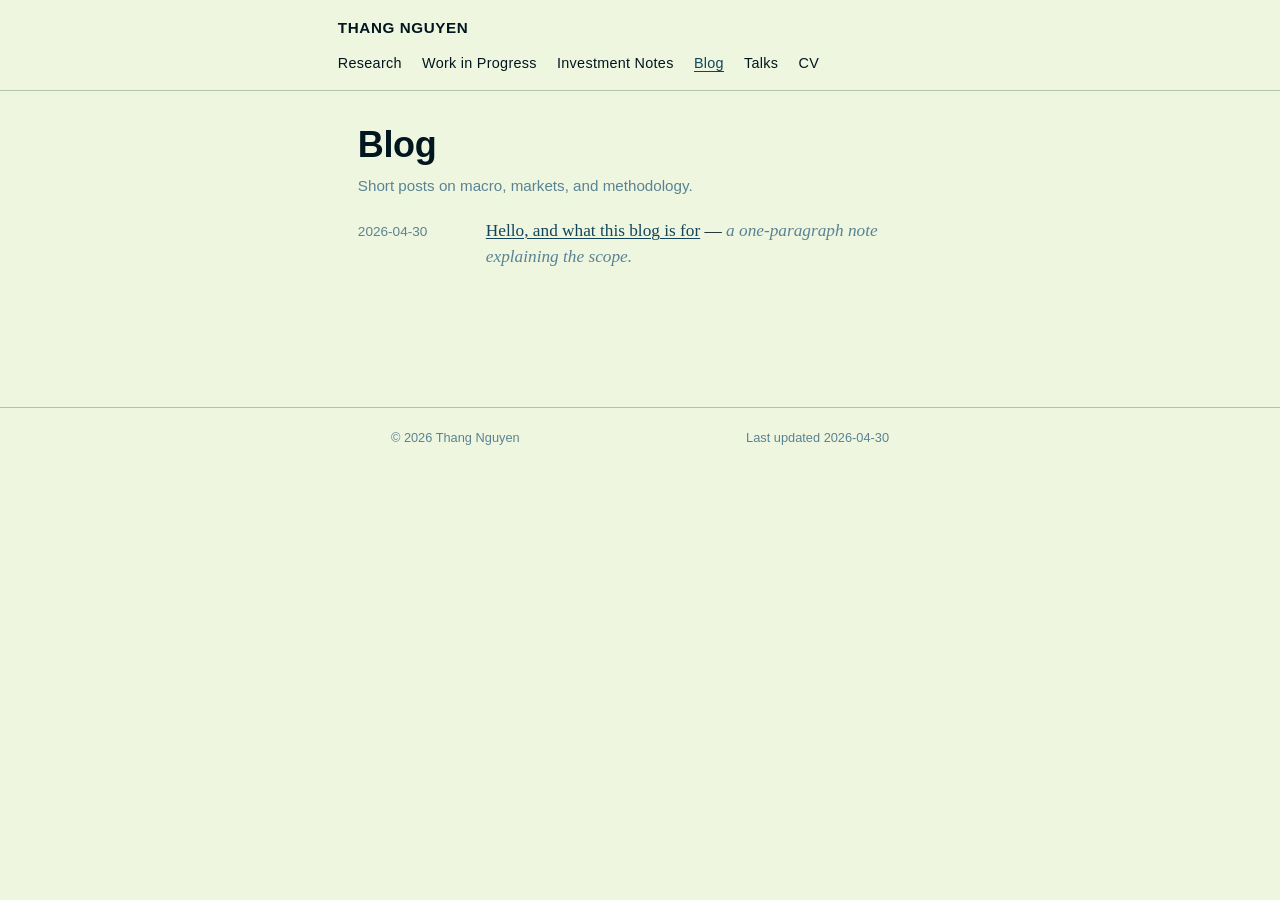
==== blog/index.html @ f7b64da4 "init: personal site" ====
<!doctype html>
<html lang="en">
<head>
  <meta charset="utf-8">
  <meta name="viewport" content="width=device-width, initial-scale=1">
  <title>Blog — Thang Nguyen</title>
  <link rel="stylesheet" href="../assets/css/site.css">
</head>
<body>
<header class="site">
  <div class="inner">
    <a class="wordmark" href="../">Thang Nguyen</a>
    <nav>
      <a href="../research.html">Research</a>
      <a href="../wip.html">Work in Progress</a>
      <a href="../notes.html">Investment Notes</a>
      <a href="./" aria-current="page">Blog</a>
      <a href="../talks.html">Talks</a>
      <a href="../cv.html">CV</a>
    </nav>
  </div>
</header>

<main class="wrap">
  <h1>Blog</h1>
  <p class="affil">Short posts on macro, markets, and methodology.</p>

  <ol class="post-list">
    <li>
      <span class="date">2026-04-30</span>
      <span><a href="2026-04-30-hello.html">Hello, and what this blog is for</a> — <span class="status">a one-paragraph note explaining the scope.</span></span>
    </li>
  </ol>

</main>

<footer class="site">
  <div class="inner">
    <span>&copy; <span class="yr">2026</span> Thang Nguyen</span>
    <span>Last updated 2026-04-30</span>
  </div>
</footer>
<script>document.querySelectorAll('.yr').forEach(e => e.textContent = new Date().getFullYear());</script>
</body>
</html>
---- assets/css/site.css ----
/* ----- Tokens ----- */
:root {
  --ink:     #01161E;
  --primary: #124559;
  --meta:    #598392;
  --rule:    #AEC3B0;
  --bg:      #EFF6E0;
  --paper:   #FBFCF3; /* slightly lifted from --bg for cards if needed */

  --font-serif: "Latin Modern Roman", "LMRoman10-Regular", Charter, "Bitstream Charter", Cambria, Georgia, "Times New Roman", serif;
  --font-sans:  Helvetica, "Helvetica Neue", Arial, sans-serif;

  --measure: 70ch;
  --leading: 1.55;
}

/* ----- Reset ----- */
*, *::before, *::after { box-sizing: border-box; }
html { -webkit-text-size-adjust: 100%; }
body {
  margin: 0;
  background: var(--bg);
  color: var(--ink);
  font-family: var(--font-serif);
  font-size: clamp(16px, 1rem + 0.1vw, 18px);
  line-height: var(--leading);
  text-rendering: optimizeLegibility;
  -webkit-font-smoothing: antialiased;
}

img { max-width: 100%; height: auto; display: block; }

/* ----- Layout ----- */
.wrap {
  max-width: var(--measure);
  margin: 0 auto;
  padding: 2rem 1.25rem 4rem;
}

header.site, footer.site {
  border-color: var(--rule);
}

header.site {
  border-bottom: 1px solid var(--rule);
  padding: 1rem 1.25rem;
}
header.site .inner {
  max-width: var(--measure);
  margin: 0 auto;
  display: flex;
  flex-wrap: wrap;
  gap: 0.75rem 1.5rem;
  align-items: baseline;
  justify-content: space-between;
}
header.site .wordmark {
  font-family: var(--font-sans);
  font-weight: 700;
  font-size: 0.95rem;
  letter-spacing: 0.04em;
  text-transform: uppercase;
  color: var(--ink);
  text-decoration: none;
}
header.site nav {
  font-family: var(--font-sans);
  font-size: 0.9rem;
  letter-spacing: 0.02em;
}
header.site nav a {
  color: var(--ink);
  text-decoration: none;
  margin-right: 1rem;
}
header.site nav a:last-child { margin-right: 0; }
header.site nav a:hover,
header.site nav a[aria-current="page"] {
  color: var(--primary);
  border-bottom: 1px solid var(--primary);
}

footer.site {
  border-top: 1px solid var(--rule);
  font-family: var(--font-sans);
  font-size: 0.8rem;
  color: var(--meta);
  padding: 1.25rem;
  margin-top: 4rem;
}
footer.site .inner {
  max-width: var(--measure);
  margin: 0 auto;
  display: flex;
  justify-content: space-between;
  gap: 1rem;
  flex-wrap: wrap;
}

/* ----- Type ----- */
h1, h2, h3, h4 {
  font-family: var(--font-sans);
  font-weight: 700;
  color: var(--ink);
  line-height: 1.2;
}
h1 { font-size: clamp(1.75rem, 1.4rem + 1.2vw, 2.25rem); margin: 0 0 0.5rem; letter-spacing: -0.01em; }
h2 { font-size: 1.2rem; margin: 2.5rem 0 0.75rem; text-transform: uppercase; letter-spacing: 0.06em; border-bottom: 1px solid var(--rule); padding-bottom: 0.4rem; }
h3 { font-size: 1.05rem; margin: 1.75rem 0 0.5rem; }

p { margin: 0 0 1rem; }

a { color: var(--primary); text-decoration: underline; text-underline-offset: 2px; text-decoration-thickness: 1px; }
a:hover { text-decoration-thickness: 2px; }

hr { border: 0; border-top: 1px solid var(--rule); margin: 2rem 0; }

cite { font-style: italic; }

/* ----- Components ----- */
.affil {
  font-family: var(--font-sans);
  font-size: 0.95rem;
  color: var(--meta);
  margin: 0 0 1.25rem;
}

.bio-row {
  display: grid;
  grid-template-columns: 1fr auto;
  gap: 1.5rem;
  align-items: start;
}
.bio-row .headshot {
  width: 120px;
  height: 120px;
  border-radius: 4px;
  object-fit: cover;
  border: 1px solid var(--rule);
}
@media (max-width: 540px) {
  .bio-row { grid-template-columns: 1fr; }
  .bio-row .headshot { width: 96px; height: 96px; }
}

.contact {
  font-family: var(--font-sans);
  font-size: 0.9rem;
  color: var(--meta);
  list-style: none;
  padding: 0;
  margin: 1rem 0 0;
}
.contact li { margin: 0.15rem 0; }
.contact .label {
  display: inline-block;
  min-width: 6.5rem;
  color: var(--meta);
  text-transform: uppercase;
  font-size: 0.75rem;
  letter-spacing: 0.06em;
}
.contact a { color: var(--primary); }

.paper { margin: 0 0 1.75rem; }
.paper .title { font-weight: 700; }
.paper .authors { color: var(--ink); }
.paper .meta {
  display: block;
  font-family: var(--font-sans);
  font-size: 0.8rem;
  color: var(--meta);
  letter-spacing: 0.03em;
  margin: 0.15rem 0 0.4rem;
}
.paper .abstract { margin: 0.25rem 0 0.4rem; }
.paper .links {
  font-family: var(--font-sans);
  font-size: 0.8rem;
  letter-spacing: 0.03em;
}
.paper .links a { margin-right: 0.75rem; }
.status { font-style: italic; color: var(--meta); }

.featured {
  border-left: 3px solid var(--rule);
  padding-left: 1rem;
  margin: 1rem 0 2rem;
}
.featured .title { font-size: 1.1rem; }

.reading h3 { margin-top: 1.25rem; }
.reading ul { margin: 0 0 0.75rem; padding-left: 1.1rem; }
.reading li { margin: 0.2rem 0; }

.note { margin: 0.75rem 0; }
.note .meta { font-family: var(--font-sans); font-size: 0.8rem; color: var(--meta); }
.note .title { font-weight: 600; }
.note .blurb { color: var(--ink); }

.post-list { list-style: none; padding: 0; margin: 0; }
.post-list li { margin: 0.5rem 0; display: grid; grid-template-columns: 7rem 1fr; gap: 1rem; align-items: baseline; }
.post-list .date { font-family: var(--font-sans); font-size: 0.85rem; color: var(--meta); }
@media (max-width: 540px) {
  .post-list li { grid-template-columns: 1fr; gap: 0; }
}

/* ----- Print (CV) ----- */
@media print {
  header.site, footer.site, nav { display: none; }
  body { background: #fff; color: #000; }
  a { color: #000; text-decoration: none; }
  .wrap { max-width: 100%; padding: 0; }
}
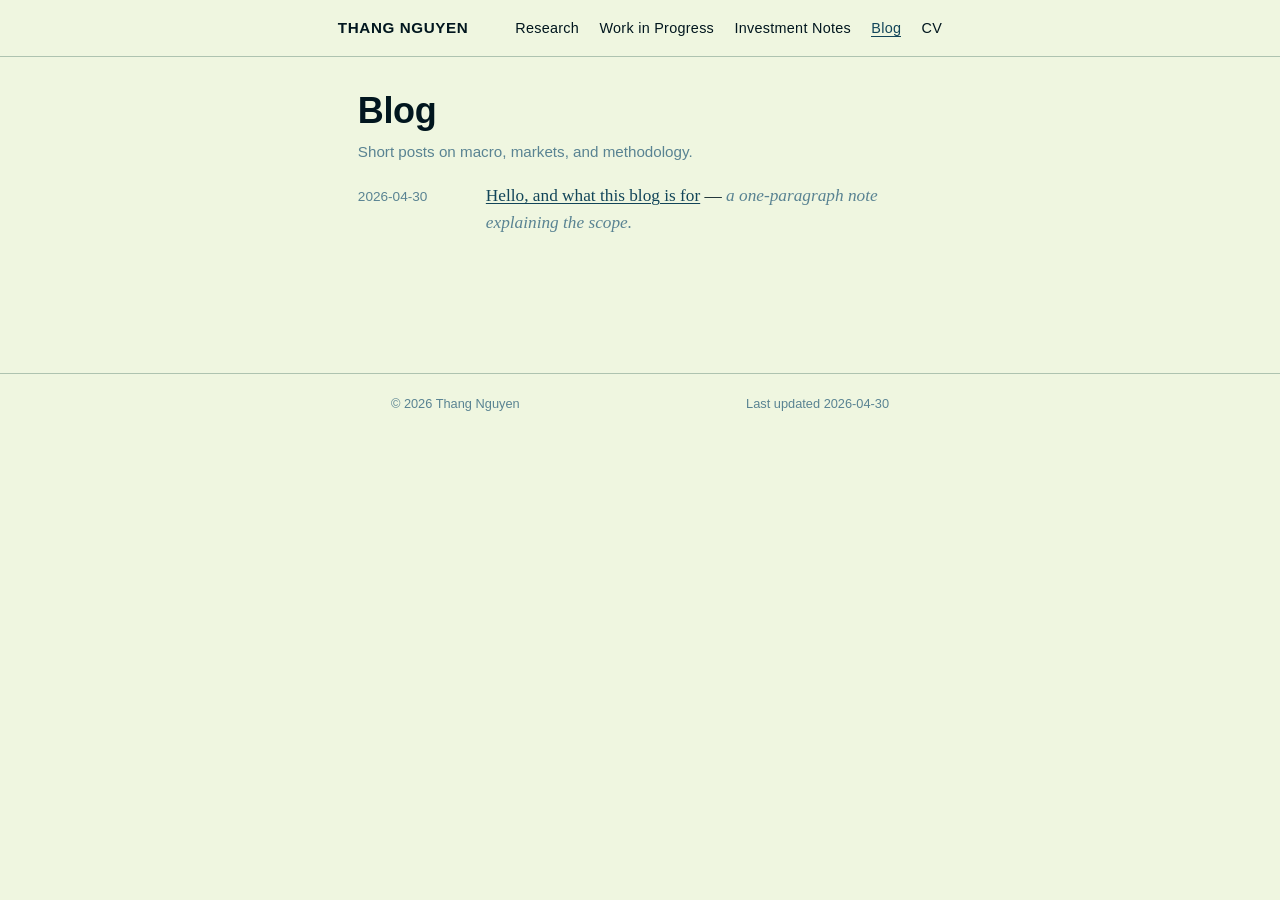
==== commit 4bd5ce1e: "remove talks page" ====
--- a/blog/index.html
+++ b/blog/index.html
@@ -15,7 +15,6 @@
       <a href="../wip.html">Work in Progress</a>
       <a href="../notes.html">Investment Notes</a>
       <a href="./" aria-current="page">Blog</a>
-      <a href="../talks.html">Talks</a>
       <a href="../cv.html">CV</a>
     </nav>
   </div>
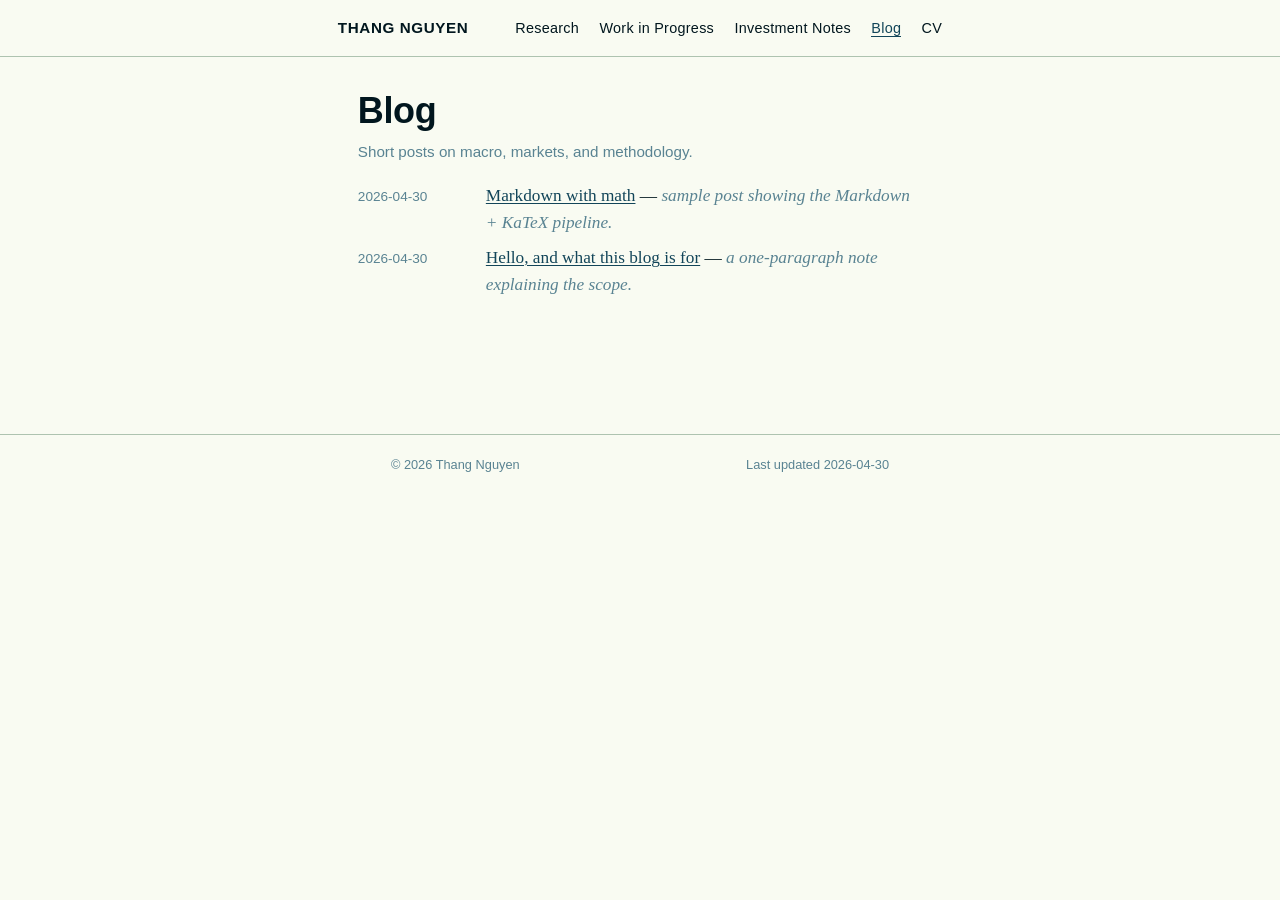
==== commit 562ed9e8: "blog: markdown + KaTeX renderer; bg #F9FBF2" ====
--- a/blog/index.html
+++ b/blog/index.html
@@ -27,6 +27,10 @@
   <ol class="post-list">
     <li>
       <span class="date">2026-04-30</span>
+      <span><a href="post.html?p=2026-04-30-math-sample">Markdown with math</a> — <span class="status">sample post showing the Markdown + KaTeX pipeline.</span></span>
+    </li>
+    <li>
+      <span class="date">2026-04-30</span>
       <span><a href="2026-04-30-hello.html">Hello, and what this blog is for</a> — <span class="status">a one-paragraph note explaining the scope.</span></span>
     </li>
   </ol>
--- a/assets/css/site.css
+++ b/assets/css/site.css
@@ -4,7 +4,7 @@
   --primary: #124559;
   --meta:    #598392;
   --rule:    #AEC3B0;
-  --bg:      #EFF6E0;
+  --bg:      #F9FBF2;
   --paper:   #FBFCF3; /* slightly lifted from --bg for cards if needed */
 
   --font-serif: "Latin Modern Roman", "LMRoman10-Regular", Charter, "Bitstream Charter", Cambria, Georgia, "Times New Roman", serif;
